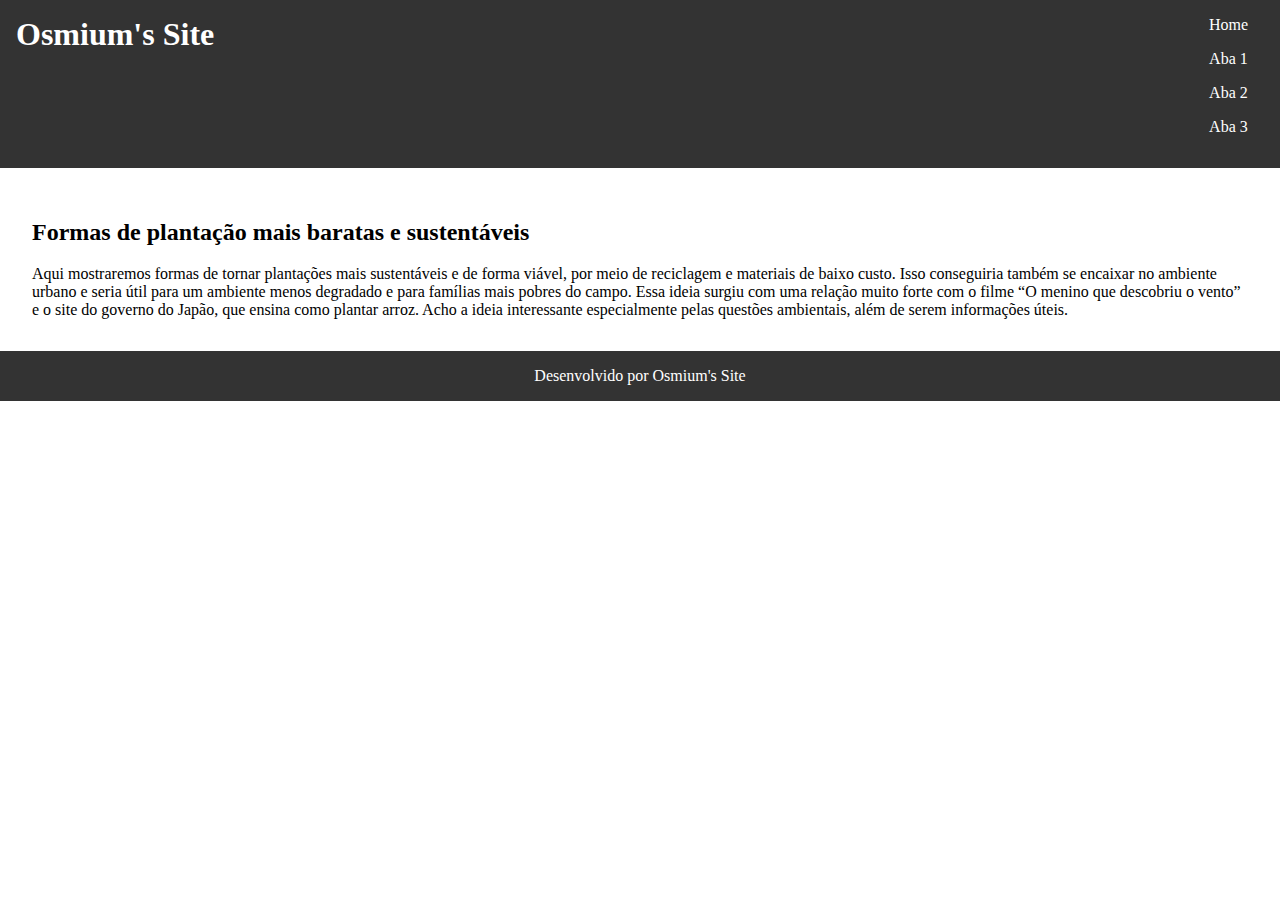
==== aba1.html @ 93549597 "mais abas" ====
<!DOCTYPE html>
<html lang="pt-br">

<head>
    <meta charset="UTF-8">
    <meta name="viewport" content="width=device-width, initial-scale=1.0">
    <link rel="stylesheet" href="style.css">
    <title>Osmium's Site</title>
</head>

<body>
    <header>
        <h1>Osmium's Site</h1>
        <menu class="menu">
            <ul>
                <li><a href="index.html">Home</a></li>
                <li><a href="aba1.html">Aba 1</a></li>
                <li><a href="aba2.html">Aba 2</a></li>
                <li><a href="aba3.html">Aba 3</a></li>
            </ul>
        </menu>
    </header>
    <section class="conteudo">
        <div class="apresentacao">
            <h2>Formas de plantação mais baratas e sustentáveis</h2>
            <p>Aqui mostraremos formas de tornar plantações mais sustentáveis e de forma viável, por meio de reciclagem e materiais de baixo custo. Isso conseguiria também se encaixar no ambiente urbano e seria útil para um ambiente menos degradado e para famílias mais pobres do campo. Essa ideia surgiu com uma relação muito forte com o filme “O menino que descobriu o vento” e o site do governo do Japão, que ensina como plantar arroz. 
                Acho a ideia interessante especialmente pelas questões ambientais, além de serem informações úteis.                
            </p>
        </div>
    </section>
    <footer>
        <p>Desenvolvido por Osmium's Site</p>
    </footer>

</body>

</html>
---- style.css ----
* {
    margin: 0;
    padding: 0;
    box-sizing: border-box;
}

header {
    background-color: #333;
    color: white;
    padding: 1rem;
    text-align: center;
    justify-content: space-between;
    display: flex;
}

ul {
    list-style-type: none;
    display: flex;
}

ul li {
    margin-right: 1rem;
}

ul li a {
    color: white;
    text-decoration: none;
}   

section {
    padding: 1rem;
}

div {
    padding: 1rem;
}

h2 {
    line-height: 65px;
}

.objetivos ul {
    list-style-type: circle;

}

footer {
    background-color: #333;
    color: white;
    padding: 1rem;
    text-align: center;
}

@media screen and (max-width: 1321px) {
    ul {
        flex-direction: column;
    }

    ul li {
        margin-bottom: 1rem;
    }


    
}

@media screen and (min-width: 600px) { 
    header {
      display: flex;
      justify-content: space-between;
  
    }
}
  
  @media screen and (max-width: 600px) { 
    header {
      display: flex;
      flex-direction: column;
  
    }
    
    ul {
      flex-direction: column;
    }
}
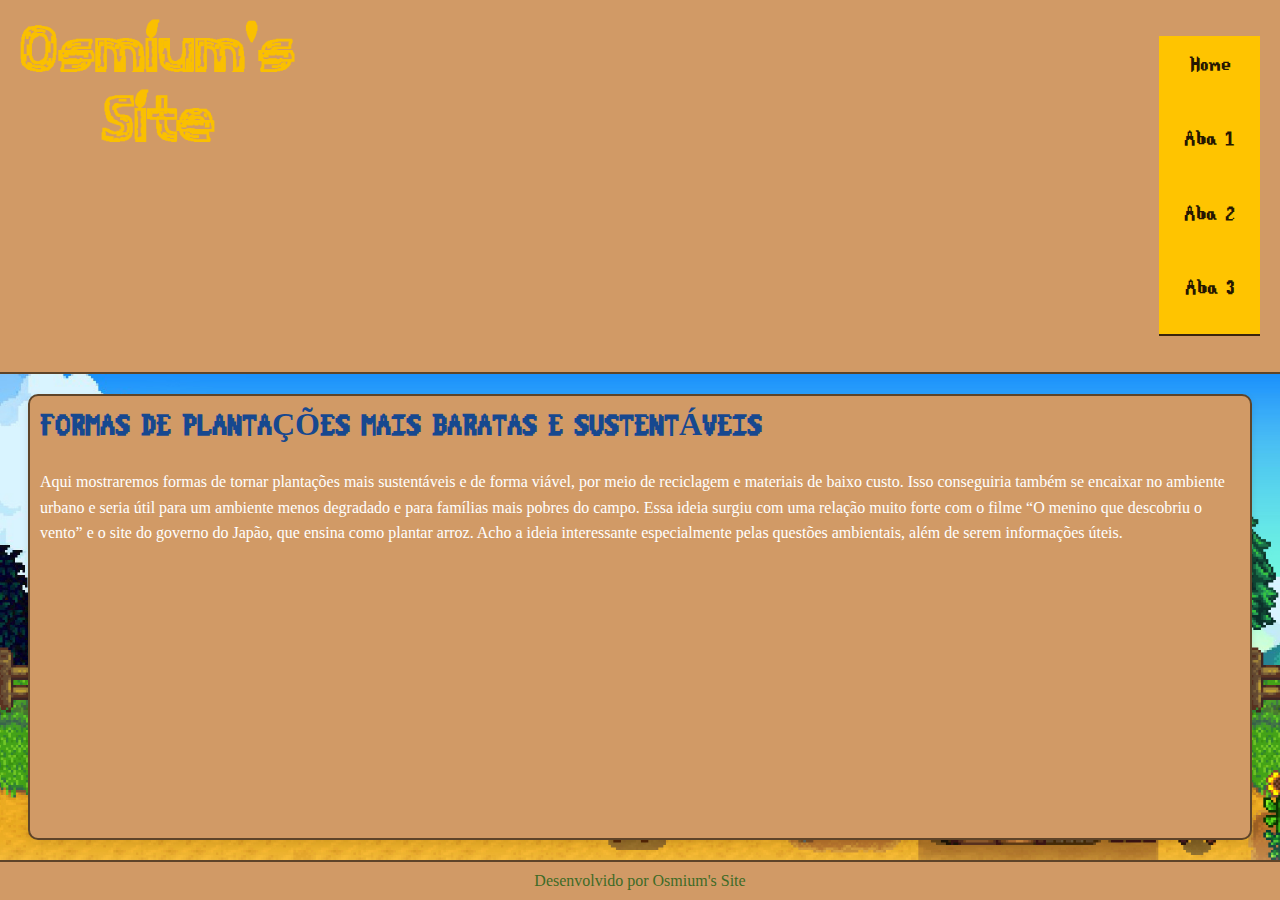
==== commit b6551b6e: "eh isso gente ksksksksks" ====
--- a/aba1.html
+++ b/aba1.html
@@ -9,8 +9,9 @@
 </head>
 
 <body>
+    <div class="wrapper">
     <header>
-        <h1>Osmium's Site</h1>
+        <h1>Osmium's</br>Site</h1>
         <menu class="menu">
             <ul>
                 <li><a href="index.html">Home</a></li>
@@ -22,7 +23,7 @@
     </header>
     <section class="conteudo">
         <div class="apresentacao">
-            <h2>Formas de plantação mais baratas e sustentáveis</h2>
+            <h2>FORMAS DE PLANTAÇÕES MAIS BARATAS E SUSTENTÁVEIS</h2>
             <p>Aqui mostraremos formas de tornar plantações mais sustentáveis e de forma viável, por meio de reciclagem e materiais de baixo custo. Isso conseguiria também se encaixar no ambiente urbano e seria útil para um ambiente menos degradado e para famílias mais pobres do campo. Essa ideia surgiu com uma relação muito forte com o filme “O menino que descobriu o vento” e o site do governo do Japão, que ensina como plantar arroz. 
                 Acho a ideia interessante especialmente pelas questões ambientais, além de serem informações úteis.                
             </p>
@@ -31,7 +32,7 @@
     <footer>
         <p>Desenvolvido por Osmium's Site</p>
     </footer>
-
+ </div>
 </body>
 
 </html>--- a/style.css
+++ b/style.css
@@ -1,85 +1,191 @@
-* {
+/* Definição de variáveis */
+:root {
+    --cor-texto-principal: #FFFFFF; /* Cor de texto principal branca */
+    --cor-titulo-site: #fac000; /* Verde escuro para o título do site */
+    --cor-links: #251601; /* Verde escuro para os links */
+    --cor-hover: #7FC7FF; /* Azul claro ao passar o mouse */
+    --cor-subtitulos: #17488F; /* Azul escuro para os subtítulos */
+    --cor-texto-rodape: #3E6B27; /* Verde escuro para o texto do rodapé */
+    --cor-background-header: #D19A66; /* Marrom claro para o cabeçalho */
+    --cor-border-header: #5E4429;
+    --cor-background-menu: #ffc400; /* Verde claro para a barra de navegação */
+    --cor-border-menu: #3b250d;
+    --cor-background-conteudo: #D19A66; /* Fundo marrom claro para o container */
+    --cor-border-conteudo: #5E4429;
+    --cor-background-footer: #D19A66; /* Marrom claro para o rodapé */
+    --cor-border-footer: #5E4429;
+    --fonte-press-start: 'Monocraft', cursive;
+    --fonte-stardew-all-caps: 'Stardew Valley ALL CAPS';
+    --fonte-stardew: 'Stardew Valley';
+}
+
+/* Carregar a fonte Stardew Valley ALL CAPS */
+@font-face {
+    font-family: 'Stardew Valley ALL CAPS';
+    src: url('StardewValleyALLCAPS.ttf') format('truetype');
+}
+
+/* Carregar a fonte Stardew Valley */
+@font-face {
+    font-family: 'Stardew Valley';
+    src: url('StardewValley.ttf') format('truetype');
+}
+
+
+
+html, body {
+    height: 100%;
     margin: 0;
     padding: 0;
-    box-sizing: border-box;
 }
 
-header {
-    background-color: #333;
-    color: white;
-    padding: 1rem;
-    text-align: center;
-    justify-content: space-between;
+/* Estilo base */
+body {
+    font-family: var(--fonte-press-start);
+    color: var(--cor-texto-principal);
+    margin: 0;
+    padding: 0;
+    background-image: url('fundo.png');
+    background-size: cover;
+    background-attachment: fixed;
     display: flex;
+    flex-direction: column;
 }
 
-ul {
-    list-style-type: none;
+.wrapper {
     display: flex;
+    flex-direction: column;
+    min-height: 100vh;
 }
 
-ul li {
-    margin-right: 1rem;
+/* Estilos específicos */
+
+header {
+    background-color: var(--cor-background-header);
+    padding: 20px;
+    text-align: center;
+    border-bottom: 2px solid var(--cor-border-header);
 }
 
-ul li a {
-    color: white;
-    text-decoration: none;
-}   
-
-section {
-    padding: 1rem;
+header h1 {
+    font-family: var(--fonte-stardew-all-caps);
+    color: var(--cor-titulo-site);
+    margin: 0;
+    font-size: 4em;
 }
 
-div {
-    padding: 1rem;
+.menu ul {
+    list-style: none;
+    padding: 0;
+    display: flex;
+    justify-content: center;
+    background-color: var(--cor-background-menu);
+    border-bottom: 2px solid var(--cor-border-menu);
+    margin: 0;
 }
 
-h2 {
-    line-height: 65px;
+.menu li {
+    margin: 0 15px;
 }
 
-.objetivos ul {
-    list-style-type: circle;
-
+.menu a {
+    font-family: var(--fonte-stardew), cursive;
+    font-size: 1.5em;
+    color: var(--cor-links);
+    text-decoration: none;
+    padding: 10px;
+    display: block;
 }
 
-footer {
-    background-color: #333;
-    color: white;
-    padding: 1rem;
-    text-align: center;
+.menu a:hover {
+    background-color: var(--cor-hover);
+    border-radius: 5px;
 }
 
+.conteudo {
+    flex: 1;
+    max-width: 1200px;
+    margin: 20px auto;
+    padding: 20px;
+    background-color: var(--cor-background-conteudo);
+    border-radius: 10px;
+    box-shadow: 0 4px 8px rgba(0, 0, 0, 0.1);
+    border: 2px solid var(--cor-border-conteudo);
+}
+
+.conteudo h2 {
+    font-family: var(--fonte-stardew);
+    font-size: 2em;
+    color: var(--cor-subtitulos);
+    margin-top: 0;
+}
+
+.conteudo p, ul {
+    font-size: 1em;
+    line-height: 1.6;
+    font-family: var(--fonte-press-start);
+}
+
+
+footer {
+    background-color: var(--cor-background-footer);
+    padding: 10px;
+    text-align: center;
+    border-top: 2px solid var(--cor-border-footer);
+}
+
+footer p {
+    font-family: var(--fonte-press-start);
+    color: var(--cor-texto-rodape);
+    margin: 0;
+}
+
+img.pixel {
+    image-rendering: pixelated;
+    width: 50px;
+    height: 50px;
+    margin: 10px;
+}
+
+/* Media queries */
+
 @media screen and (max-width: 1321px) {
-    ul {
+    .menu ul {
         flex-direction: column;
     }
 
-    ul li {
+    .menu li {
         margin-bottom: 1rem;
     }
-
-
     
+    .conteudo {
+        padding: 10px;
+    }
 }
 
-@media screen and (min-width: 600px) { 
+@media screen and (min-width: 600px) {
     header {
-      display: flex;
-      justify-content: space-between;
-  
+        display: flex;
+        justify-content: space-between;
+    }
+
+    .conteudo {
+        display: flex;
+        flex-direction: column;
     }
 }
-  
-  @media screen and (max-width: 600px) { 
+
+@media screen and (max-width: 600px) {
     header {
-      display: flex;
-      flex-direction: column;
-  
+        display: flex;
+        flex-direction: column;
     }
     
-    ul {
-      flex-direction: column;
+    .menu ul {
+        flex-direction: column;
     }
-}+
+    .conteudo {
+        padding: 10px;
+    }
+}
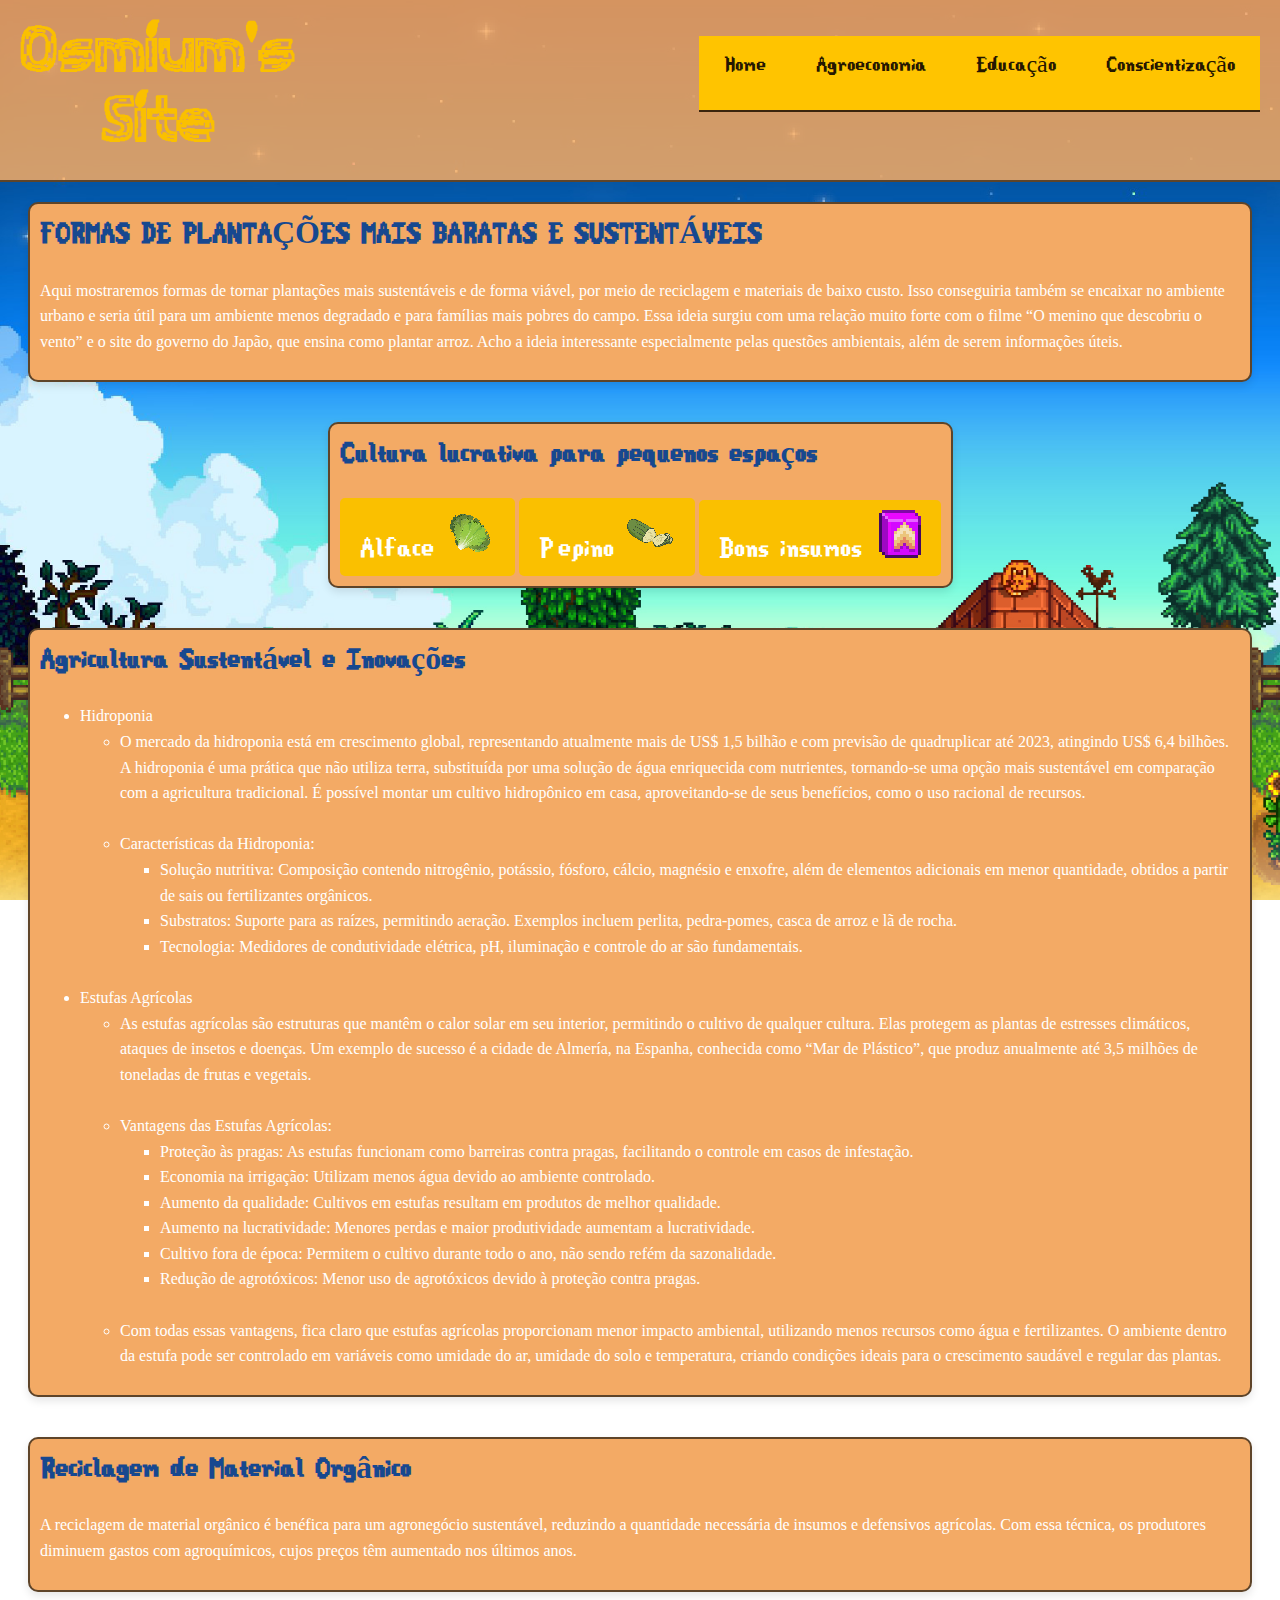
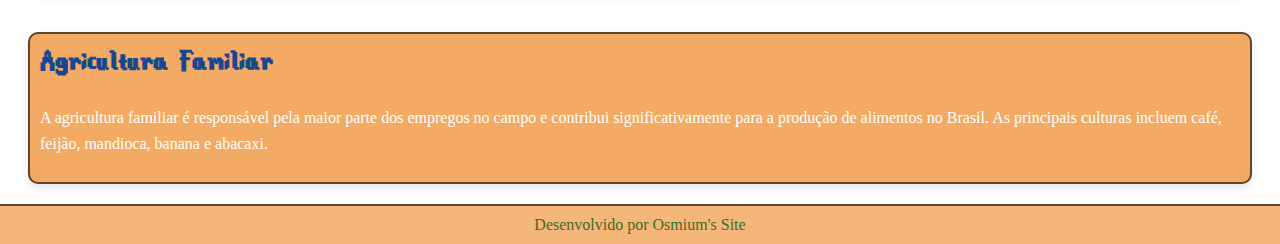
==== commit 63d2288b: "finalizei a agroeconomia" ====
--- a/aba1.html
+++ b/aba1.html
@@ -6,6 +6,13 @@
     <meta name="viewport" content="width=device-width, initial-scale=1.0">
     <link rel="stylesheet" href="style.css">
     <title>Osmium's Site</title>
+    <script>
+        // Função para alternar a visibilidade das seções
+        function toggleSection(sectionId) {
+            var section = document.getElementById(sectionId);
+            section.style.display = (section.style.display === 'none' || section.style.display === '') ? 'block' : 'none';
+        }
+    </script>
 </head>
 
 <body>
@@ -15,9 +22,9 @@
         <menu class="menu">
             <ul>
                 <li><a href="index.html">Home</a></li>
-                <li><a href="aba1.html">Aba 1</a></li>
-                <li><a href="aba2.html">Aba 2</a></li>
-                <li><a href="aba3.html">Aba 3</a></li>
+                <li><a href="aba1.html">Agroeconomia</a></li>
+                <li><a href="aba2.html">Educação</a></li>
+                <li><a href="aba3.html">Conscientização</a></li>
             </ul>
         </menu>
     </header>
@@ -29,6 +36,157 @@
             </p>
         </div>
     </section>
+    <section class="conteudo">
+        <div>
+            <h2> Cultura lucrativa para pequenos espaços</h2>
+                <button onclick="toggleSection('alface-button')">Alface <img src="alface.png" class="pixel" alt="alface" ></button>
+                <ul id="alface-button" style="display:none">
+                    <li>A alface é uma cultura altamente lucrativa, com ciclo curto (30 a 40 dias) e alta demanda no mercado. É possível cultivar diversas variedades, como crespa, lisa, americana, mimosa, frisée e romana. O cultivo pode ser feito em sementeiras ou diretamente no canteiro, e a alface hidropônica é uma opção eficiente para quem tem espaço limitado.
+                    </li>
+                </br>
+                    <button class="subbutton" onclick="toggleSection('alface-processo')">Processo de plantio da alface</button>
+                    <ul id="alface-processo" style="display: none;">
+                        <li>1. Preparo do solo → O solo deve ser bem drenado e rico em matéria orgânica.
+                        </li>
+                        <li>2. Semeadura → Semeie as sementes em bandejas de germinação ou diretamente no solo.
+                        </li>
+                        <li>3. Transplante → Quando as mudas atingirem 4-6 folhas verdadeiras, transplante-as para o canteiro definitivo.
+                        </li>
+                        <li>4. Irrigação → A alface necessita de irrigação constante, sem encharcamento.</li>
+                        <li>5. Colheita → Colha a alface quando as folhas estiverem bem desenvolvidas, em torno de 30 a 40 dias após a semeadura.
+                        </li>
+                    </ul>
+                    <button class="subbutton" onclick="toggleSection('alface-hidroponica')">Cultivo Hidropônico de Alface
+                    </button>
+                    <ul id="alface-hidroponica" style="display: none;">
+                        <li>A alface hidropônica é cultivada na água, sem uso de solo, em ambientes controlados como estufas. Existem vários sistemas de hidroponia, como canos de PVC com pequenos orifícios ou calhas. Uma solução nutritiva circula nesses sistemas, balanceada para prover o desenvolvimento das plantas, reduzindo a perda de minerais. </li>
+                    </ul>
+                    <button class="subbutton" onclick="toggleSection('alface-pet')">Cultivo de Alface em Garrafa PET</button>
+                    <ul id="alface-pet" style="display: none;">
+                        <li>Se você não tem uma horta ou muito espaço disponível em casa, plantar alface em garrafa PET é uma alternativa prática e sustentável. Aqui está o passo a passo para o cultivo: </li>
+                        <li>1. Corte a garrafa PET ao meio, fazendo pequenos furos na parte inferior para drenagem.</li>
+                        <li>2. Encha a garrafa com substrato, como terra adubada ou fibra de coco.</li>
+                        <li>3. Plante as sementes de alface e regue diariamente.</li>
+                        <li>4. Colha a alface quando as folhas estiverem bem desenvolvidas.</li>
+                </ul>
+                </ul>
+                <button onclick="toggleSection('pepino-button')">Pepino <img src="pepino.png" class="pixel" alt="pepino" ></button>
+                <ul id="pepino-button" style="display:none">
+                    <li>O cultivo de pepino é uma excelente opção para pequenos espaços, como quintais e varandas. O pepino é uma hortaliça de fácil cultivo, com ciclo de 60 a 90 dias. Existem variedades de pepino para conserva, salada e consumo in natura, atendendo a diferentes demandas do mercado.
+                    </li>
+                </br>
+                    <button class="subbutton" onclick="toggleSection('pepino-processo')">Processo de plantio do pepino</button>
+                    <ul id="pepino-processo" style="display: none;">
+                        <li>1. Preparo do solo → O solo deve ser rico em matéria orgânica e bem drenado.
+                        </li>
+                        <li>2. Semeadura → Semeie as sementes em covas ou diretamente no canteiro.
+                        </li>
+                        <li>3. Irrigação → O pepino necessita de irrigação constante, sem encharcamento.
+                        </li>
+                        <li>4. Colheita → Colha o pepino quando atingir o tamanho desejado, cortando com uma tesoura ou faca.</li>
+                    </ul>
+                </ul>
+                <button onclick="toggleSection('insumos-button')">Bons insumos <img src="insumos.png"  alt="bons insumos" ></button>
+                <ul id="insumos-button" style="display:none">
+                    <li>Investir em bons insumos é fundamental para garantir a produtividade e lucratividade das culturas. Isso inclui a preparação adequada do solo, a compra de sementes de qualidade e o uso de fertilizantes e defensivos apropriados. Na Biosul, por exemplo, é possível encontrar uma ampla gama de insumos necessários para maximizar os resultados do seu plantio.
+                    </li>
+                </br>
+                    <button class="subbutton" onclick="toggleSection('insumos-preparacao')">Preparação do solo</button>
+                    <ul id="insumos-preparacao" style="display: none;">
+                        <li>1. Análise do solo → Realize uma análise para verificar os nutrientes presentes e as correções necessárias.
+                        </li>
+                        <li>2. Calagem → Corrija a acidez do solo com calcário, garantindo o pH ideal para as plantas.
+                        </li>
+                        <li>3. Adubação → Utilize adubos orgânicos e químicos para fornecer os nutrientes essenciais às plantas.
+                        </li>
+                        <li>4. Preparo do canteiro → Revolva o solo, retirando pedras, raízes e outros detritos para facilitar o plantio.
+                        </li>
+                    </ul>
+                    <button class="subbutton" onclick="toggleSection('insumos-sementes')">Escolha das sementes de qualidade</button>
+                    <ul id="insumos-sementes" style="display: none;">
+                        <li>1. Variedade → Escolha sementes adaptadas ao clima e ao tipo de solo da sua região.
+                        </li>
+                        <li>2. Germinação → Verifique a data de validade e a taxa de germinação das sementes.
+                        </li>
+                        <li>3. Armazenamento → Guarde as sementes em local fresco e seco, protegidas da luz e da umidade.
+                        </li>
+                    </ul>
+                    <button class="subbutton" onclick="toggleSection('insumos-fertilizantes')">Uso de fertilizantes e defensivos</button>
+                    <ul id="insumos-fertilizantes" style="display: none;">
+                        <li>1. Fertilizantes → Aplique fertilizantes de acordo com a necessidade das plantas, evitando excessos que possam prejudicar o solo.
+                        </li>
+                        <li>2. Defensivos → Utilize defensivos de forma consciente, seguindo as recomendações de uso e respeitando o período de carência.</li>
+                        <li>3. Monitoramento contínuo → Realize inspeções regulares para detectar e tratar problemas precocemente.
+                        </li>
+                    </ul>
+                </ul>
+
+        </div>
+    </section>
+    <section class="conteudo">
+        <div>
+            <h2>Agricultura Sustentável e Inovações</h2>
+            <ul>
+                <li>Hidroponia
+                    <ul>
+                        <li>O mercado da hidroponia está em crescimento global, representando atualmente mais de US$ 1,5 bilhão e com previsão de quadruplicar até 2023, atingindo US$ 6,4 bilhões. A hidroponia é uma prática que não utiliza terra, substituída por uma solução de água enriquecida com nutrientes, tornando-se uma opção mais sustentável em comparação com a agricultura tradicional. É possível montar um cultivo hidropônico em casa, aproveitando-se de seus benefícios, como o uso racional de recursos.
+                    </li>
+                </br>
+                        <li>Características da Hidroponia:
+                        </li>
+                        <ul>
+                            <li>Solução nutritiva: Composição contendo nitrogênio, potássio, fósforo, cálcio, magnésio e enxofre, além de elementos adicionais em menor quantidade, obtidos a partir de sais ou fertilizantes orgânicos.
+                            </li>
+                            <li>Substratos: Suporte para as raízes, permitindo aeração. Exemplos incluem perlita, pedra-pomes, casca de arroz e lã de rocha.
+                            </li>
+                            <li>Tecnologia: Medidores de condutividade elétrica, pH, iluminação e controle do ar são fundamentais.
+                            </li>
+                        </ul>
+                    </ul>
+                </li>
+                </br>
+                <li>Estufas Agrícolas 
+                    <ul>
+                       <li>As estufas agrícolas são estruturas que mantêm o calor solar em seu interior, permitindo o cultivo de qualquer cultura. Elas protegem as plantas de estresses climáticos, ataques de insetos e doenças. Um exemplo de sucesso é a cidade de Almería, na Espanha, conhecida como “Mar de Plástico”, que produz anualmente até 3,5 milhões de toneladas de frutas e vegetais.
+                    </li> 
+                </br>
+                    <li>Vantagens das Estufas Agrícolas:</li>
+                    <ul>
+                        <li>Proteção às pragas: As estufas funcionam como barreiras contra pragas, facilitando o controle em casos de infestação.
+                        </li>
+                        <li> Economia na irrigação: Utilizam menos água devido ao ambiente controlado.
+                        </li>
+                        <li>Aumento da qualidade: Cultivos em estufas resultam em produtos de melhor qualidade.
+                        </li>
+                        <li>Aumento na lucratividade: Menores perdas e maior produtividade aumentam a lucratividade.</li>
+                        <li>Cultivo fora de época: Permitem o cultivo durante todo o ano, não sendo refém da sazonalidade.
+                        </li>
+                        <li>Redução de agrotóxicos: Menor uso de agrotóxicos devido à proteção contra pragas.</li>
+                    </ul>
+                </br>
+                    <li>Com todas essas vantagens, fica claro que estufas agrícolas proporcionam menor impacto ambiental, utilizando menos recursos como água e fertilizantes. O ambiente dentro da estufa pode ser controlado em variáveis como umidade do ar, umidade do solo e temperatura, criando condições ideais para o crescimento saudável e regular das plantas.</li>
+
+                    </ul>
+                </li>
+                </ul>
+                </li>
+            </ul>
+        </div>
+    </section>
+    <section class="conteudo">
+        <div>
+            <h2>Reciclagem de Material Orgânico</h2>
+            <p>A reciclagem de material orgânico é benéfica para um agronegócio sustentável, reduzindo a quantidade necessária de insumos e defensivos agrícolas. Com essa técnica, os produtores diminuem gastos com agroquímicos, cujos preços têm aumentado nos últimos anos.
+            </p>
+        </div>
+    </section>
+   
+    <section class="conteudo">
+        <div> 
+            <h2>Agricultura Familiar</h2>
+            <p>A agricultura familiar é responsável pela maior parte dos empregos no campo e contribui significativamente para a produção de alimentos no Brasil. As principais culturas incluem café, feijão, mandioca, banana e abacaxi.</p>
+        </div>
+    </section>
     <footer>
         <p>Desenvolvido por Osmium's Site</p>
     </footer>
--- a/style.css
+++ b/style.css
@@ -6,15 +6,15 @@
     --cor-hover: #7FC7FF; /* Azul claro ao passar o mouse */
     --cor-subtitulos: #17488F; /* Azul escuro para os subtítulos */
     --cor-texto-rodape: #3E6B27; /* Verde escuro para o texto do rodapé */
-    --cor-background-header: #D19A66; /* Marrom claro para o cabeçalho */
+    --cor-background-header: #f3aa65dc; /* Marrom claro para o cabeçalho */
     --cor-border-header: #5E4429;
     --cor-background-menu: #ffc400; /* Verde claro para a barra de navegação */
     --cor-border-menu: #3b250d;
-    --cor-background-conteudo: #D19A66; /* Fundo marrom claro para o container */
+    --cor-background-conteudo: #f3aa65; /* Fundo marrom claro para o container */
     --cor-border-conteudo: #5E4429;
-    --cor-background-footer: #D19A66; /* Marrom claro para o rodapé */
+    --cor-background-footer: #f3aa65dc; /* Marrom claro para o rodapé */
     --cor-border-footer: #5E4429;
-    --fonte-press-start: 'Monocraft', cursive;
+    --fonte-press-start: 'Monocraft';
     --fonte-stardew-all-caps: 'Stardew Valley ALL CAPS';
     --fonte-stardew: 'Stardew Valley';
 }
@@ -126,6 +126,29 @@
     font-family: var(--fonte-press-start);
 }
 
+button {
+    background-color: var(--cor-titulo-site);
+    color: var(--cor-texto-principal);
+    font-family: var(--fonte-stardew);
+    font-size: 2em;
+    padding: 10px 20px;
+    border: none;
+    border-radius: 5px;
+    cursor: pointer;
+    text-decoration: none;
+}
+
+button.subbutton {
+    background-color: var(--cor-subtitulos);
+    color: var(--cor-texto-principal);
+    font-family: var(--fonte-stardew);
+    font-size: 1.5em;
+    padding: 5px 10px;
+    border: none;
+    border-radius: 5px;
+    cursor: pointer;
+    text-decoration: none;
+}
 
 footer {
     background-color: var(--cor-background-footer);
@@ -144,15 +167,13 @@
     image-rendering: pixelated;
     width: 50px;
     height: 50px;
-    margin: 10px;
+    margin: 0px;
 }
 
 /* Media queries */
 
 @media screen and (max-width: 1321px) {
-    .menu ul {
-        flex-direction: column;
-    }
+
 
     .menu li {
         margin-bottom: 1rem;
@@ -175,7 +196,7 @@
     }
 }
 
-@media screen and (max-width: 600px) {
+@media screen and (max-width: 700px) {
     header {
         display: flex;
         flex-direction: column;
@@ -187,5 +208,7 @@
 
     .conteudo {
         padding: 10px;
-    }
-}
+        margin:  10px;
+    }
+   
+}
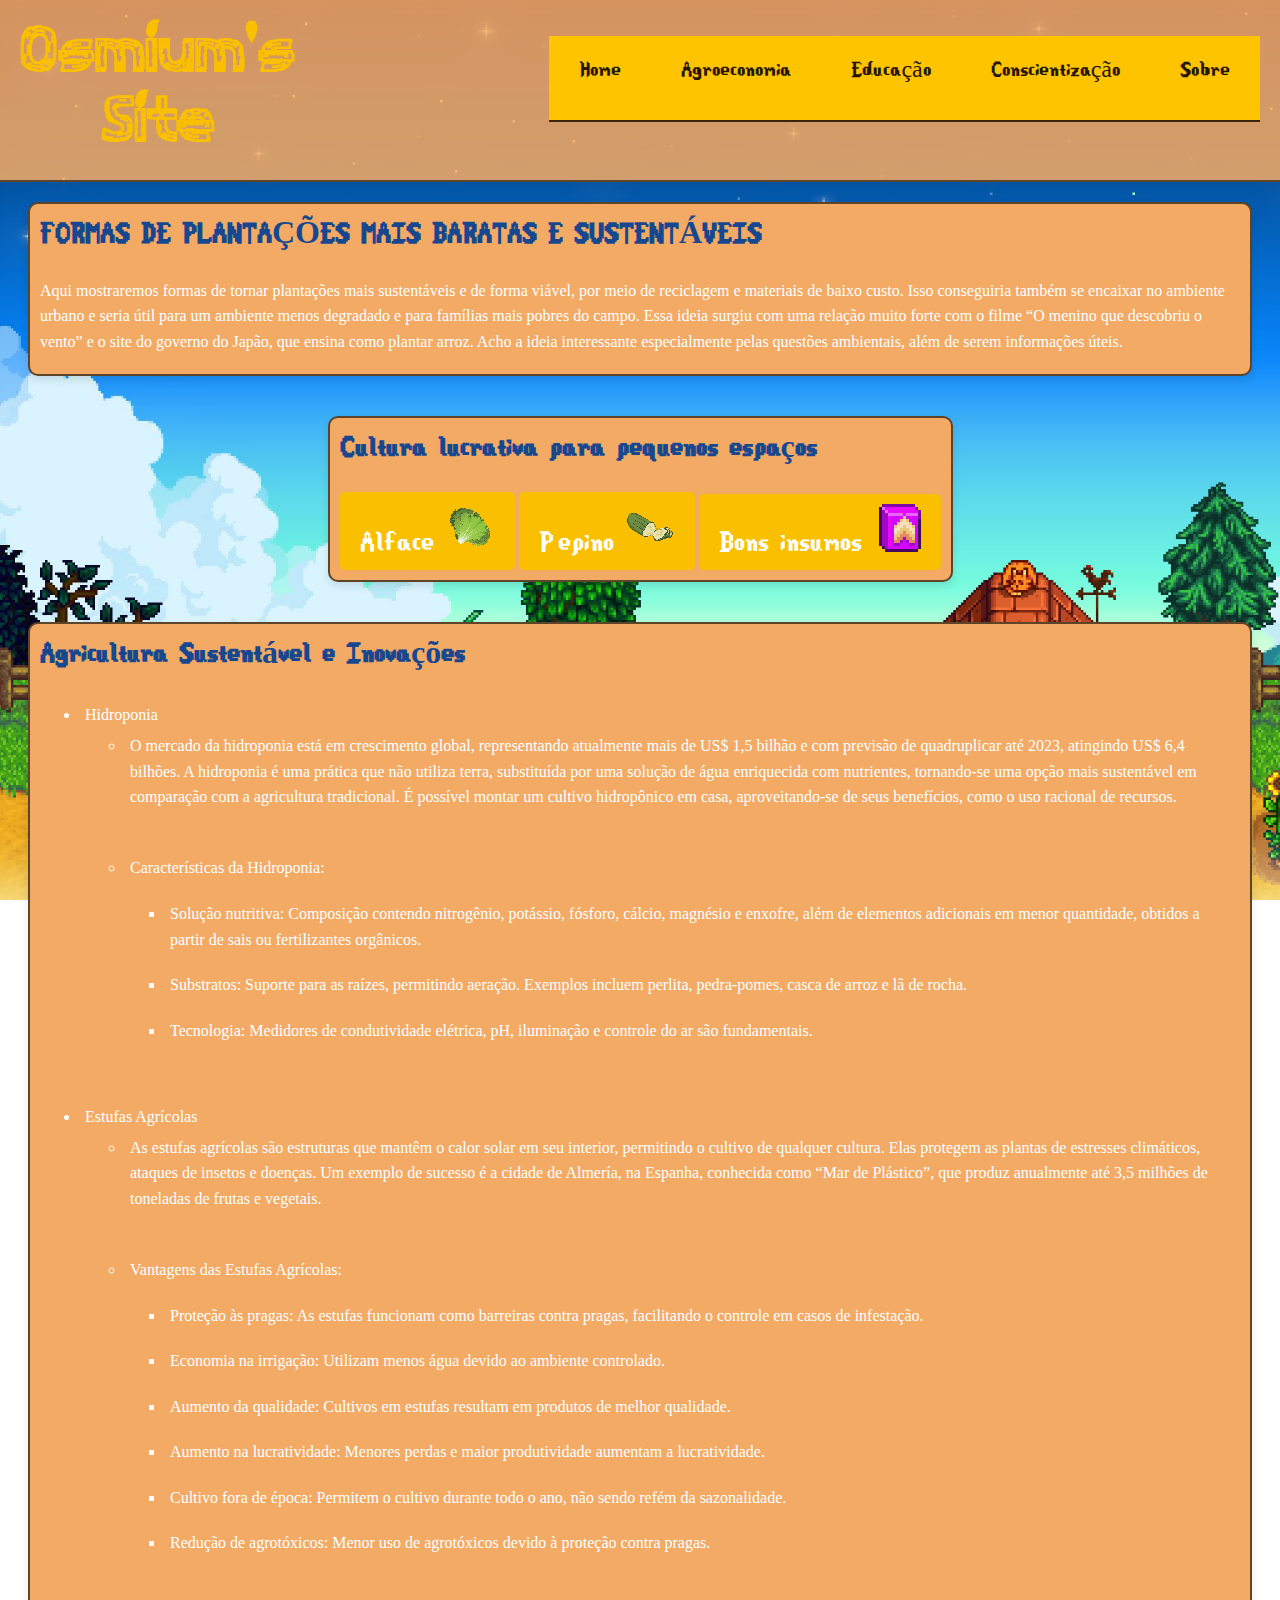
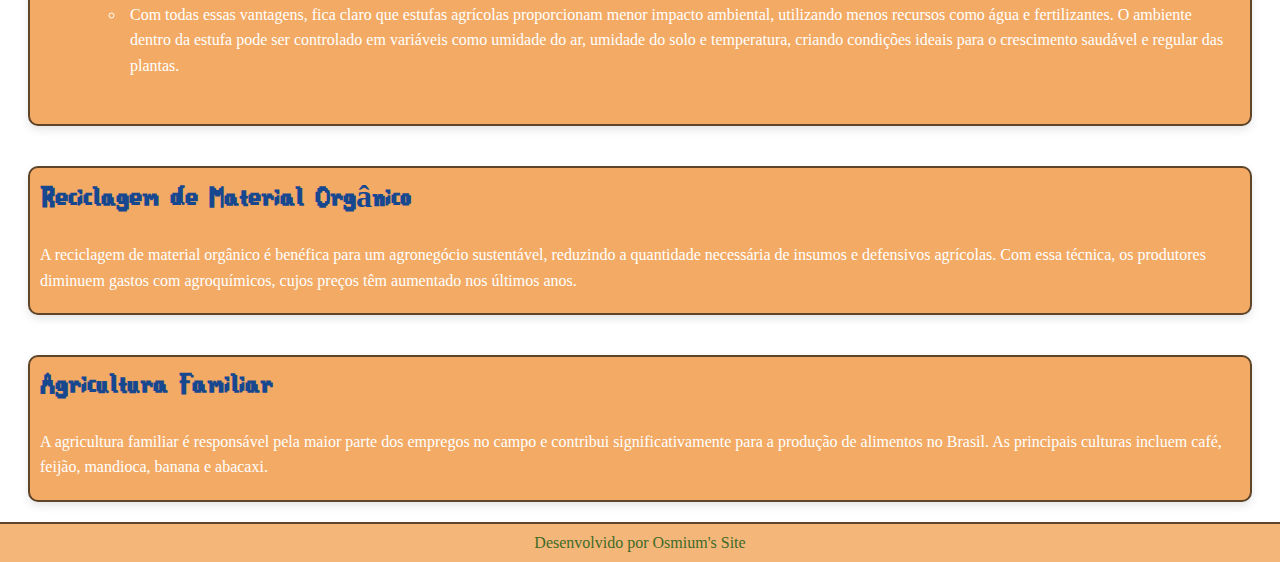
==== commit 574ad884: "tá feito!!!!" ====
--- a/aba1.html
+++ b/aba1.html
@@ -25,6 +25,7 @@
                 <li><a href="aba1.html">Agroeconomia</a></li>
                 <li><a href="aba2.html">Educação</a></li>
                 <li><a href="aba3.html">Conscientização</a></li>
+                <li><a href="sobre.html">Sobre</a></li>
             </ul>
         </menu>
     </header>
--- a/style.css
+++ b/style.css
@@ -170,6 +170,71 @@
     margin: 0px;
 }
 
+
+li {
+    margin-bottom: 10px; /* Espaçamento entre itens de lista */
+    padding: 5px; /* Espaçamento interno dentro do item de lista */
+}
+
+p {
+    margin-bottom: 10px; /* Espaçamento entre parágrafos */
+}
+
+/* Dentro do seu arquivo style.css */
+
+/* Estilos específicos para a página de colaboradores */
+.equipe {
+    display: flex;
+    flex-direction: column; /* Exibir os membros um abaixo do outro */
+    align-items: center; /* Centralizar os membros horizontalmente */
+}
+
+.membro {
+    display: flex;
+    align-items: center;
+    margin-bottom: 20px;
+    max-width: 600px; /* Ajuste para limitar a largura máxima do perfil */
+}
+
+.membro img {
+    width: 150px; /* Tamanho da imagem */
+    height: 150px;
+    border-radius: 50%; /* Bordas arredondadas */
+    margin-right: 20px; /* Espaçamento entre a imagem e o texto */
+}
+
+.membro .info {
+    flex: 1;
+}
+
+.membro h1 {
+    font-family: var(--fonte-stardew);
+    font-size: 1.5em;
+    color: var(--cor-subtitulos);
+    margin: 0 0 10px 0;
+}
+
+.membro p {
+    font-family: var(--fonte-press-start);
+    font-size: 1em;
+    color: var(--cor-texto-principal);
+    margin: 0;
+}
+
+/* Ajustes para telas menores */
+@media screen and (max-width: 700px) {
+    .membro {
+        flex-direction: column;
+        align-items: center;
+        text-align: center;
+    }
+
+    .membro img {
+        margin-bottom: 10px;
+    }
+}
+
+
 /* Media queries */
 
 @media screen and (max-width: 1321px) {
